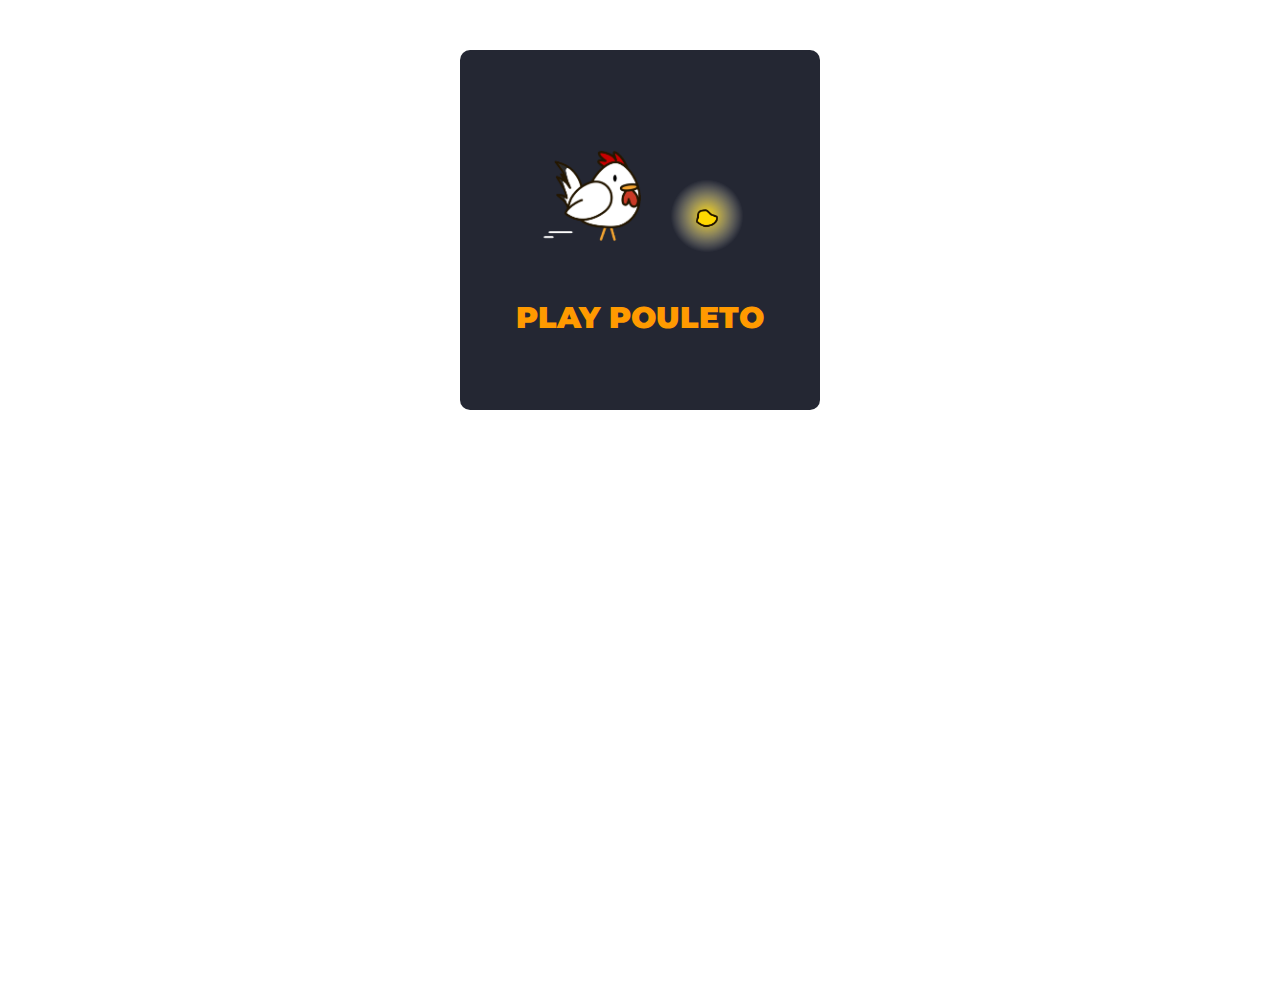
==== index.html @ 38fbffbb "Create project" ====
<!DOCTYPE html>
<html>

<head>
    <title>Pouleto</title>
    <link href="design.css" rel="stylesheet">
    <link href="https://fonts.googleapis.com/css?family=Montserrat:300,400,700,900&display=swap" rel="stylesheet">
</head>

<body>

    <section class="index_content">

    <a href="pouleto.html">
    <div class="index_card">
        <div>    
        <img src="images/pouleto_run.gif" style="width: 130px;" />
        <img src="images/golden_seed.png" style="width: 80px;" />
        </div>
        
        <h2 class="main_title" style="font-size: 30px; margin-top: 40px;">PLAY POULETO</h2>
    </div>
    </a>

    </section>
    
</body>

</html>
---- design.css ----
/* HTML Elements */

html, body {margin: 0; height: 100%; overflow: hidden}

body
{
    padding: 50px;
    font-family: 'Montserrat', sans-serif;
}

button
{
    background-color: rgb(255, 154, 0);
    color: white;
    font-weight: bold;
    font-size: 14px;
    padding: 12px 45px;
    border-radius: 2px;
    border: none;
    cursor: pointer;
}

button:hover
{
    background-color: rgb(198, 135, 40);
}

/* Index */

.index_content a
{
    text-decoration: none;
}

.index_card
{
    margin-right: auto;
    margin-left: auto;
    padding: 30px; 
    width: 300px; 
    height: 300px; 
    border-radius: 10px; 
    background-color: #242733; 
    display: flex; 
    flex-direction: column; 
    align-items: center; 
    justify-content : center;
}

.index_card:hover
{
    background-color: #30354b; 
}

/* Loading */

#loading
{
    margin-right: auto;
    margin-left: auto;
    margin-top: 150px;
    text-align: center;
    color: rgb(255, 154, 0);
    font-weight: 900;
    width: 500px;
    opacity: 1;
    transition: opacity 0.5s;
}

#loading.fade
{
    opacity: 0;
}

#loading h2
{
    margin: 0;
    margin-top: 30px;
    font-size: 40px;
}

#loading h3
{
    margin: 0;
    font-size: 20px;
}

.loader 
{
    border: 16px solid #f3f3f3; /* Light grey */
    border-top: 16px solid rgb(255, 154, 0); /* Blue */
    border-radius: 50%;
    width: 120px;
    height: 120px;
    animation: spin 2s linear infinite;
    margin-left: auto;
    margin-right: auto;
}
  
@keyframes spin
{
    0% { transform: rotate(0deg); }
    100% { transform: rotate(360deg); }
}

#content
{
    display: none;
    opacity: 0;
    transition: opacity 0.5s;
}

#content.fade 
{
    opacity: 1;
}

/* Main page elements */

.main_title
{
    color: rgb(255, 154, 0);
    font-weight: 900;
    margin: 0;
}

header, #navbar, #field
{
    width: 1140px;
}

header
{
    display: flex;
    justify-content: space-between;
    align-items: center;
    margin-left: auto;
    margin-right: auto;
    margin-bottom: 30px;
}

header p
{
    margin: 0;
}

#navbar
{
    height: 50px;
    display: flex;
    justify-content: space-around;
    background-color: #242733;
    color: white;
    margin-left: auto;
    margin-right: auto;
    margin-bottom: 0;
    border-top-left-radius: 10px;
    border-top-right-radius: 10px;
}

#field
{
    height: 540px;
    background-image: url("images/grass.png");
    background-repeat: repeat;
    margin-left: auto;
    margin-right: auto;
    margin-top: 0;
    position: relative;
    overflow: hidden;
    border-bottom-left-radius: 10px;
    border-bottom-right-radius: 10px;
}

/* Pouleto */

#pouleto
{
    width: 100px;
    height: 100px;
    background-image: url("images/pouleto_right.png");
    background-repeat: no-repeat;
    background-size: cover;
    position: absolute;
    transition: all 0.2s ease-out;
    z-index: 3;
}

/* Wolf */

#wolf
{
    width: 100px;
    height: 100px;
    background-image: url("images/wolf.png");
    background-repeat: no-repeat;
    background-size: cover;
    position: absolute;
    transition: all 0.2s ease-out;
    z-index: 5;
}

/* Seeds */

.seed
{
    background-repeat: no-repeat;
    background-size: cover;
    width: 100px;
    height: 100px;
    position: absolute;
}

.normal_seed
{background-image: url("images/seed.png");}

.golden_seed
{background-image: url("images/golden_seed.png");}

/* Other items */

.bomb
{
    background-image: url("images/bomb.gif");
    background-repeat: no-repeat;
    background-size: cover;
    width: 100px;
    height: 100px;
    position: absolute;
    transition: all 0.2s ease-out;
    z-index: 3;
}

#pouletoLivesDiv, #pouletoLivesDisplay
{
    display: flex;
    justify-content: flex-end;
    align-items: center;
}

.life 
{
    background-repeat: no-repeat;
    background-size: cover;
    width: 30px;
    height: 30px;
    margin-left: 5px;
}

.lifeok
{background-image: url("images/life.svg");}

.lifeempty
{background-image: url("images/life_empty.svg");}

.newLife
{
    background-image: url("images/newLife.png");
    background-repeat: no-repeat;
    background-size: cover;
    width: 100px;
    height: 100px;
    position: absolute;
    z-index: 3;
}

/* Status game blocs */

#intro, #pause, #lost
{
    width: 100%;
    height: 100%;
    z-index: 999;
    background-color: #242733;
    opacity: 90%;
    position: absolute;
}

#intro
{
    color: white;
    text-align: center;
}

#pause
{
    display: none;
    padding-top: 190px;
    color: white;
    text-align: center;
    font-weight: 900;
    font-size: 130px;
}

#lost
{
    display: none;
    padding-top: 130px;
    color: rgb(255, 154, 0);
    font-weight: 900;
}
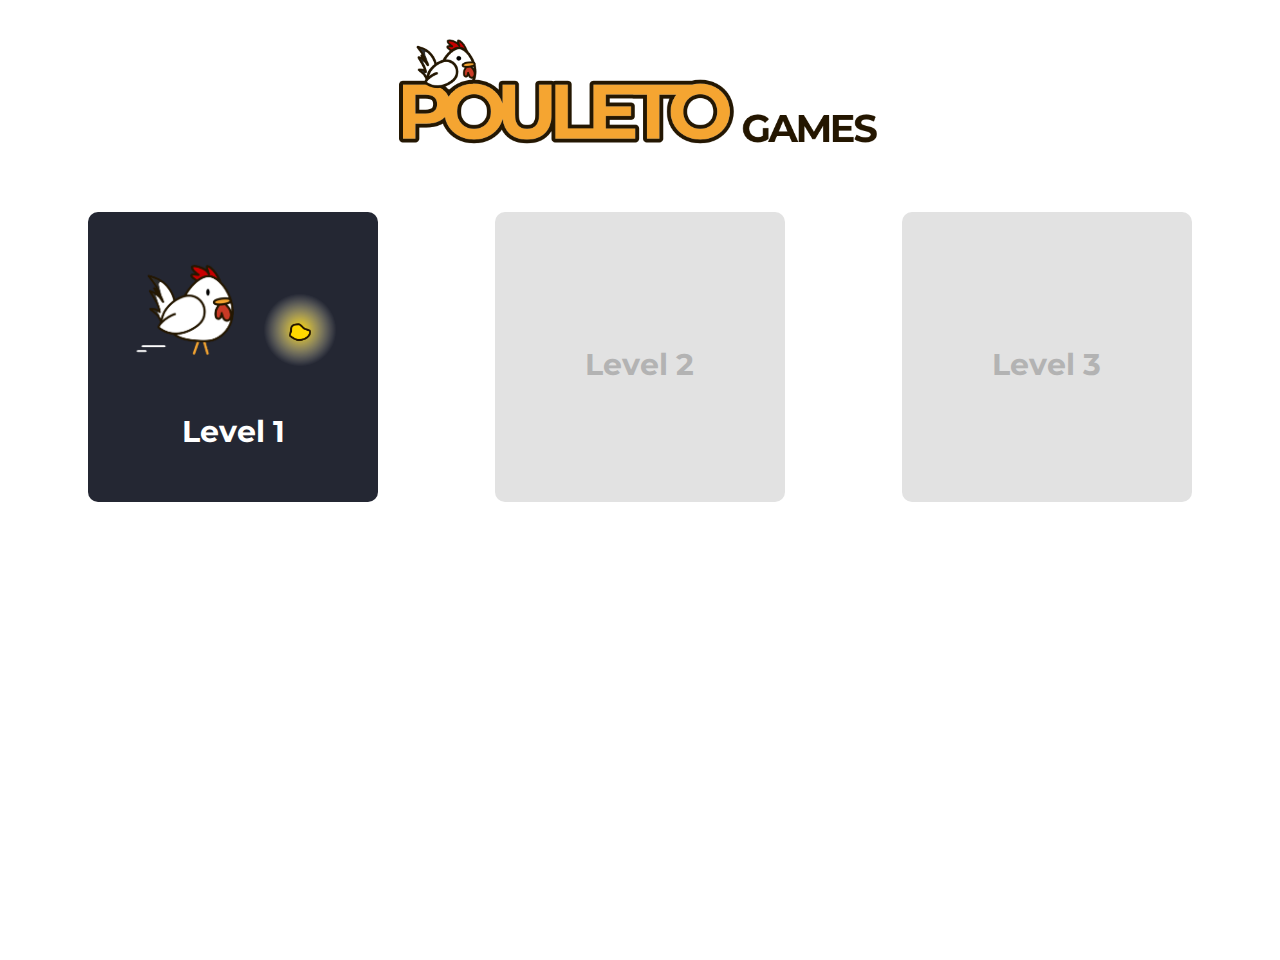
==== commit 5dd4c983: "Updated index" ====
--- a/index.html
+++ b/index.html
@@ -3,24 +3,48 @@
 
 <head>
     <title>Pouleto</title>
-    <link href="design.css" rel="stylesheet">
+    <meta charset="UTF-8">
+    <link href="site.css" rel="stylesheet">
+    <link href="index.css" rel="stylesheet">
+    <link rel="stylesheet" href="https://use.fontawesome.com/releases/v5.8.1/css/all.css" integrity="sha384-50oBUHEmvpQ+1lW4y57PTFmhCaXp0ML5d60M1M7uH2+nqUivzIebhndOJK28anvf" crossorigin="anonymous">
+    <link rel="icon" href="images/pouleto_right.png" />
     <link href="https://fonts.googleapis.com/css?family=Montserrat:300,400,700,900&display=swap" rel="stylesheet">
 </head>
 
 <body>
 
+    <header>
+            <img src="images/PouletoGames.png" alt="Pouleto Games" />
+    </header>
+
     <section class="index_content">
 
-    <a href="pouleto.html">
-    <div class="index_card">
-        <div>    
-        <img src="images/pouleto_run.gif" style="width: 130px;" />
-        <img src="images/golden_seed.png" style="width: 80px;" />
+        <a href="pouleto.html">
+        <div class="index_card index_card_enabled">
+            <div>    
+            <img src="images/pouleto_run.gif" style="width: 130px;" />
+            <img src="images/seeds/goldenSeed.png" style="width: 80px;" />
+            </div>
+            
+            <h2 class="main_title" style="font-size: 30px; margin-top: 40px;">Level 1</h2>
         </div>
-        
-        <h2 class="main_title" style="font-size: 30px; margin-top: 40px;">PLAY POULETO</h2>
-    </div>
-    </a>
+        </a>
+
+        <div class="index_card index_card_disabled">
+            <div>    
+                <i class="far fa-question-circle" style="font-size:100px;"></i>
+            </div>
+            
+            <h2 class="main_title" style="font-size: 30px; margin-top: 40px;">Level 2</h2>
+        </div>
+
+        <div class="index_card index_card_disabled">
+            <div>    
+                <i class="far fa-question-circle" style="font-size:100px;"></i>
+            </div>
+            
+            <h2 class="main_title" style="font-size: 30px; margin-top: 40px;">Level 3</h2>
+        </div>
 
     </section>
     
--- a/site.css
+++ b/site.css
@@ -0,0 +1,27 @@
+/* HTML Elements */
+
+html, body {margin: 0; height: 100%; overflow: hidden}
+
+body
+{
+    padding: 30px;
+    font-family: 'Montserrat', sans-serif;
+}
+
+button
+{
+    background-color: #ff9b01;
+    color: white;
+    font-weight: bold;
+    font-size: 14px;
+    padding: 12px 30px;
+    border-radius: 2px;
+    border: none;
+    cursor: pointer;
+    transition: all .2s ease-in-out;
+}
+
+button:hover
+{
+    transform: scale(1.1);
+}--- a/index.css
+++ b/index.css
@@ -0,0 +1,54 @@
+/* Index */
+
+header
+{
+    text-align: center;
+}
+
+header img
+{
+    width: 500px;
+    margin-bottom: 50px;
+}
+
+.index_content a
+{
+    color: white;
+    text-decoration: none;
+}
+
+.index_content 
+{
+    margin-right: auto;
+    margin-left: auto;
+    display: flex;
+    justify-content: space-around;
+}
+
+.index_card
+{
+    padding: 20px; 
+    width: 250px; 
+    height: 250px; 
+    border-radius: 10px; 
+    display: flex; 
+    flex-direction: column; 
+    align-items: center; 
+    justify-content : center;
+    transition: all .2s ease-in-out;
+}
+
+.index_card_disabled
+{
+    background-color: #e2e2e2; 
+    color: rgb(179, 179, 179);
+}
+.index_card_enabled
+{
+    background-color: #242733; 
+}
+.index_card_enabled:hover
+{
+    background-color: #30354b;
+    transform: scale(1.05);
+}